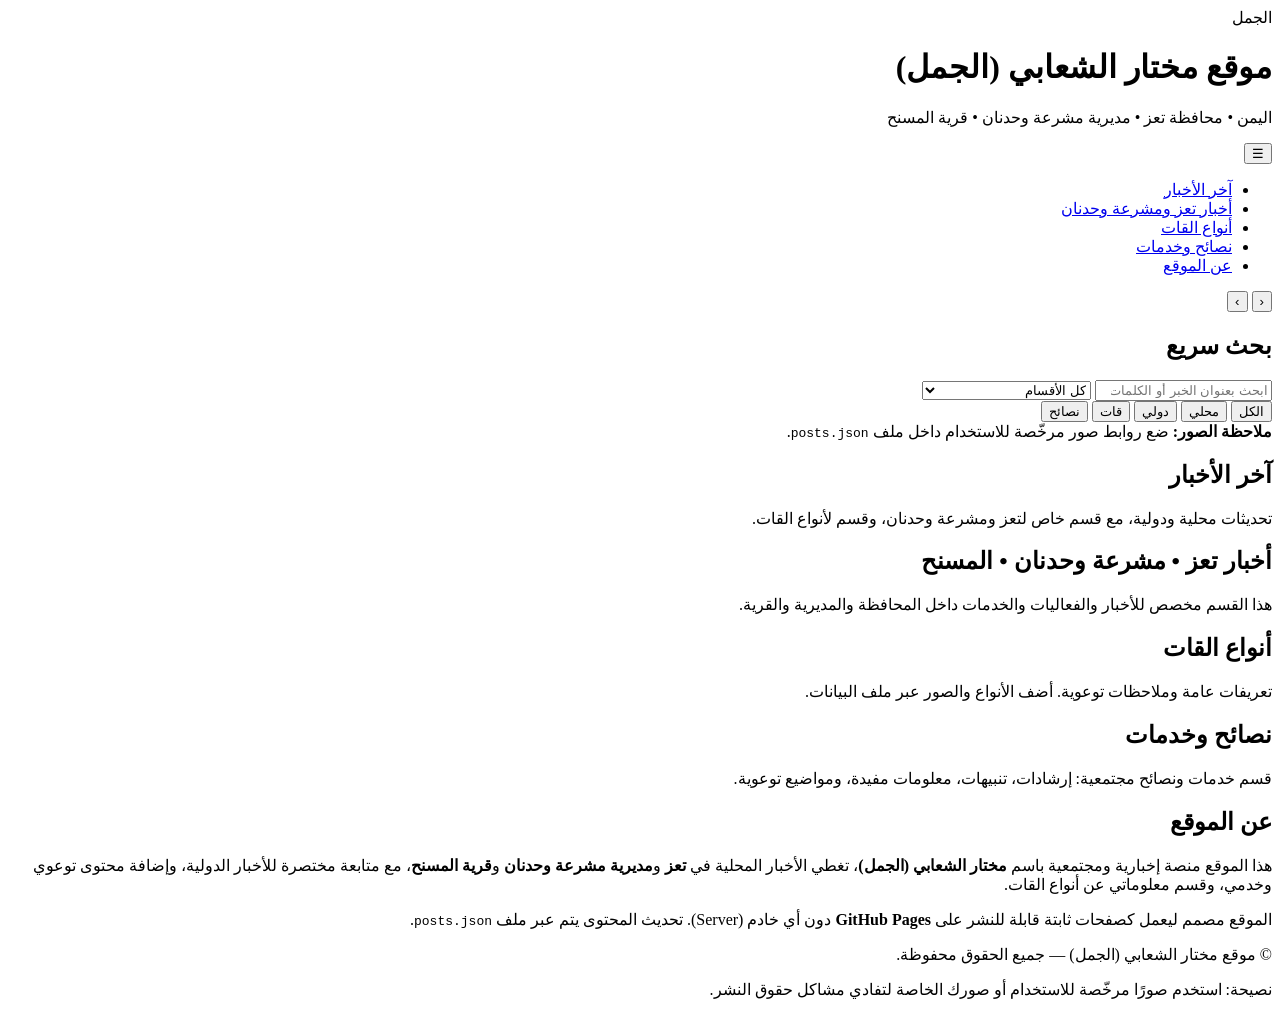
==== index.html @ b80a0e50 "Create index.html" ====
<!doctype html>
<html lang="ar" dir="rtl">
<head>
  <meta charset="utf-8" />
  <meta name="viewport" content="width=device-width, initial-scale=1" />
  <title>موقع مختار الشعابي (الجمل) الإخباري</title>
  <meta name="description" content="أخبار تعز ومشرعة وحدنان وقرية المسنح، وأخبار محلية ودولية ونصائح وخدمات." />
  <link rel="stylesheet" href="assets/css/style.css" />
</head>

<body>
  <header class="site-header">
    <div class="container header-inner">
      <div class="brand">
        <div class="logo">الجمل</div>
        <div class="brand-text">
          <h1>موقع مختار الشعابي (الجمل)</h1>
          <p>اليمن • محافظة تعز • مديرية مشرعة وحدنان • قرية المسنح</p>
        </div>
      </div>

      <nav class="nav">
        <button class="nav-toggle" id="navToggle" aria-label="فتح القائمة">☰</button>
        <ul id="navMenu" class="nav-menu">
          <li><a href="#latest">آخر الأخبار</a></li>
          <li><a href="#local">أخبار تعز ومشرعة وحدنان</a></li>
          <li><a href="#qat">أنواع القات</a></li>
          <li><a href="#tips">نصائح وخدمات</a></li>
          <li><a href="#about">عن الموقع</a></li>
        </ul>
      </nav>
    </div>
  </header>

  <main>
    <!-- Hero / Slider -->
    <section class="hero">
      <div class="container">
        <div class="hero-grid">
          <div class="slider" id="slider">
            <div class="slider-track" id="sliderTrack"></div>
            <div class="slider-controls">
              <button class="btn" id="prevSlide" aria-label="السابق">‹</button>
              <button class="btn" id="nextSlide" aria-label="التالي">›</button>
            </div>
          </div>

          <aside class="sidebar-card">
            <h2>بحث سريع</h2>
            <div class="search">
              <input id="searchInput" type="search" placeholder="ابحث بعنوان الخبر أو الكلمات…" />
              <select id="categorySelect">
                <option value="all">كل الأقسام</option>
                <option value="local">محلي (تعز/مشرعة وحدنان)</option>
                <option value="international">دولي</option>
                <option value="qat">أنواع القات</option>
                <option value="tips">نصائح وخدمات</option>
              </select>
            </div>

            <div class="chips" id="chips">
              <button class="chip active" data-filter="all">الكل</button>
              <button class="chip" data-filter="local">محلي</button>
              <button class="chip" data-filter="international">دولي</button>
              <button class="chip" data-filter="qat">قات</button>
              <button class="chip" data-filter="tips">نصائح</button>
            </div>

            <div class="note">
              <strong>ملاحظة الصور:</strong>
              ضع روابط صور مرخّصة للاستخدام داخل ملف <code>posts.json</code>.
            </div>
          </aside>
        </div>
      </div>
    </section>

    <!-- Latest -->
    <section class="section" id="latest">
      <div class="container">
        <div class="section-head">
          <h2>آخر الأخبار</h2>
          <p>تحديثات محلية ودولية، مع قسم خاص لتعز ومشرعة وحدنان، وقسم لأنواع القات.</p>
        </div>
        <div class="grid" id="latestGrid"></div>
      </div>
    </section>

    <!-- Local -->
    <section class="section alt" id="local">
      <div class="container">
        <div class="section-head">
          <h2>أخبار تعز • مشرعة وحدنان • المسنح</h2>
          <p>هذا القسم مخصص للأخبار والفعاليات والخدمات داخل المحافظة والمديرية والقرية.</p>
        </div>
        <div class="grid" id="localGrid"></div>
      </div>
    </section>

    <!-- Qat Types -->
    <section class="section" id="qat">
      <div class="container">
        <div class="section-head">
          <h2>أنواع القات</h2>
          <p>تعريفات عامة وملاحظات توعوية. أضف الأنواع والصور عبر ملف البيانات.</p>
        </div>
        <div class="grid" id="qatGrid"></div>
      </div>
    </section>

    <!-- Tips -->
    <section class="section alt" id="tips">
      <div class="container">
        <div class="section-head">
          <h2>نصائح وخدمات</h2>
          <p>قسم خدمات ونصائح مجتمعية: إرشادات، تنبيهات، معلومات مفيدة، ومواضيع توعوية.</p>
        </div>
        <div class="grid" id="tipsGrid"></div>
      </div>
    </section>

    <!-- About -->
    <section class="section" id="about">
      <div class="container">
        <div class="about">
          <h2>عن الموقع</h2>
          <p>
            هذا الموقع منصة إخبارية ومجتمعية باسم <strong>مختار الشعابي (الجمل)</strong>، تغطي الأخبار المحلية في
            <strong>تعز</strong> و<strong>مديرية مشرعة وحدنان</strong> و<strong>قرية المسنح</strong>، مع متابعة مختصرة للأخبار الدولية،
            وإضافة محتوى توعوي وخدمي، وقسم معلوماتي عن أنواع القات.
          </p>
          <p>
            الموقع مصمم ليعمل كصفحات ثابتة قابلة للنشر على <strong>GitHub Pages</strong> دون أي خادم (Server).
            تحديث المحتوى يتم عبر ملف <code>posts.json</code>.
          </p>
        </div>
      </div>
    </section>
  </main>

  <footer class="site-footer">
    <div class="container footer-inner">
      <p>© <span id="year"></span> موقع مختار الشعابي (الجمل) — جميع الحقوق محفوظة.</p>
      <p class="muted">نصيحة: استخدم صورًا مرخّصة للاستخدام أو صورك الخاصة لتفادي مشاكل حقوق النشر.</p>
    </div>
  </footer>

  <script src="assets/js/app.js"></script>
</body>
  </html>
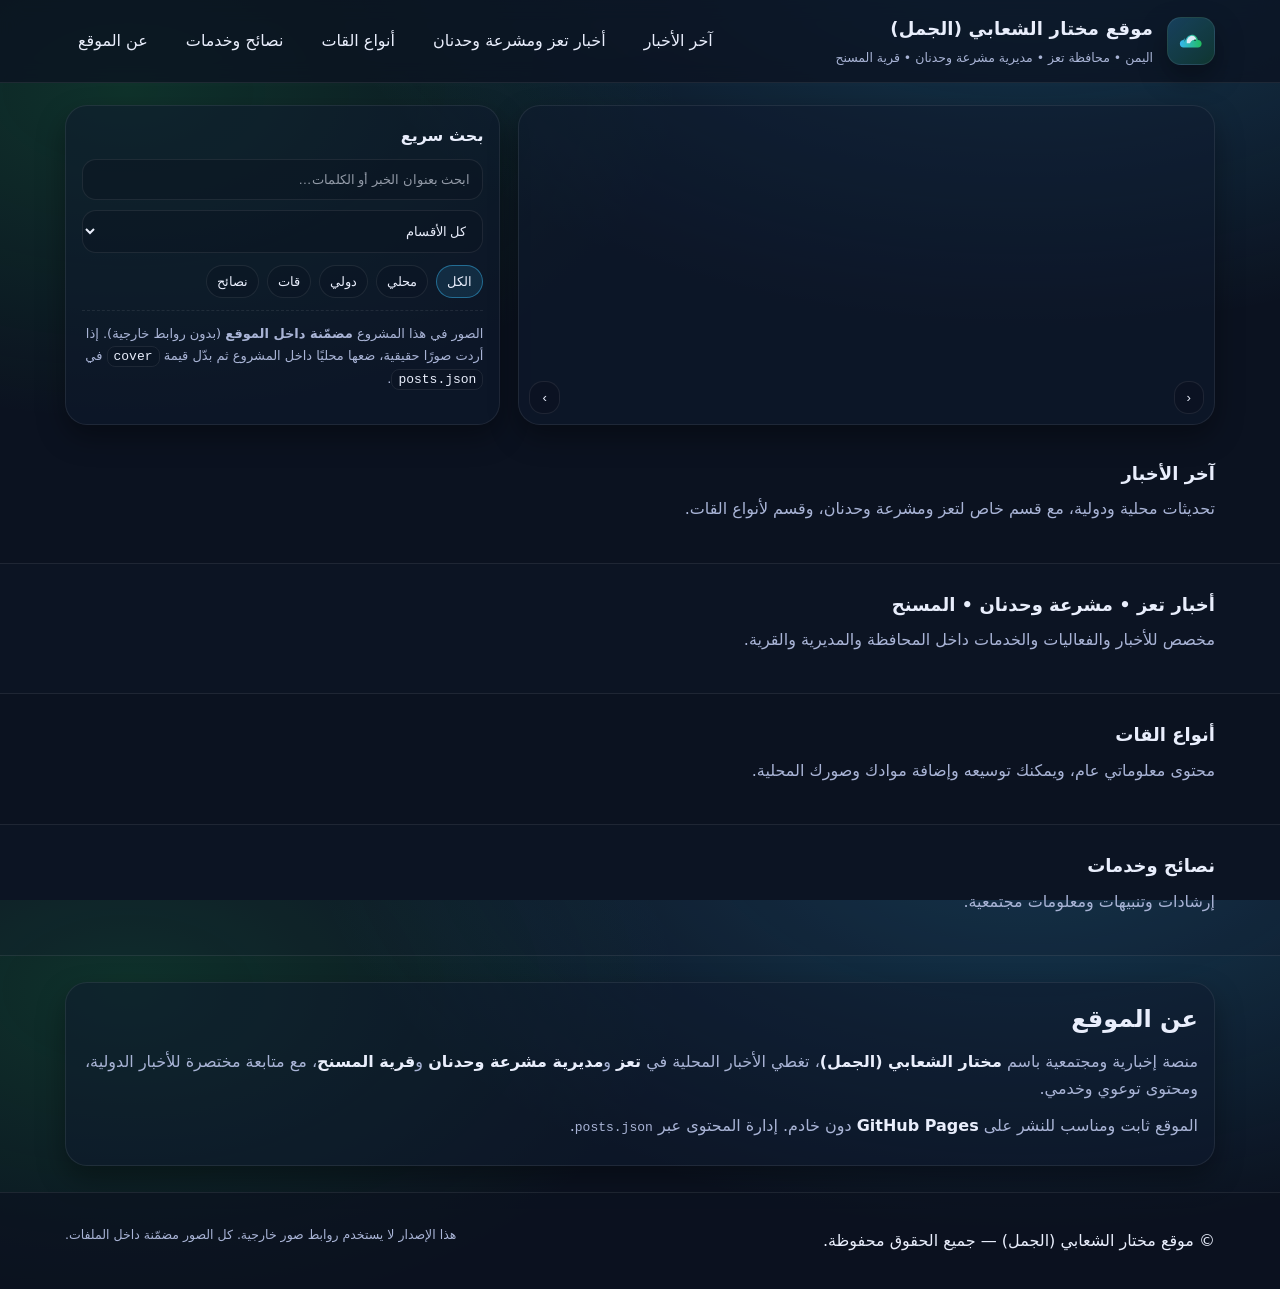
==== commit c811fbb2: "Update index.html" ====
--- a/index.html
+++ b/index.html
@@ -12,7 +12,19 @@
   <header class="site-header">
     <div class="container header-inner">
       <div class="brand">
-        <div class="logo">الجمل</div>
+        <div class="logo" aria-label="شعار الجمل">
+          <svg viewBox="0 0 64 64" width="34" height="34" role="img" aria-hidden="true">
+            <defs>
+              <linearGradient id="g" x1="0" x2="1">
+                <stop offset="0" stop-color="rgba(56,189,248,0.95)"/>
+                <stop offset="1" stop-color="rgba(34,197,94,0.95)"/>
+              </linearGradient>
+            </defs>
+            <path fill="url(#g)" d="M20 34c2-7 7-14 14-14 6 0 10 5 11 10 4 0 7 3 7 7 0 4-3 7-7 7H18c-4 0-7-3-7-7 0-4 3-7 7-7 0-1 1-2 2-3z"/>
+            <path fill="rgba(233,238,252,0.92)" d="M24 31c1-4 5-9 10-9 4 0 7 3 8 7-5 0-10 2-12 7h-6z"/>
+            <circle cx="39.5" cy="30.5" r="1.5" fill="rgba(11,18,32,0.9)"/>
+          </svg>
+        </div>
         <div class="brand-text">
           <h1>موقع مختار الشعابي (الجمل)</h1>
           <p>اليمن • محافظة تعز • مديرية مشرعة وحدنان • قرية المسنح</p>
@@ -33,7 +45,6 @@
   </header>
 
   <main>
-    <!-- Hero / Slider -->
     <section class="hero">
       <div class="container">
         <div class="hero-grid">
@@ -67,15 +78,14 @@
             </div>
 
             <div class="note">
-              <strong>ملاحظة الصور:</strong>
-              ضع روابط صور مرخّصة للاستخدام داخل ملف <code>posts.json</code>.
+              الصور في هذا المشروع <strong>مضمّنة داخل الموقع</strong> (بدون روابط خارجية).
+              إذا أردت صورًا حقيقية، ضعها محليًا داخل المشروع ثم بدّل قيمة <code>cover</code> في <code>posts.json</code>.
             </div>
           </aside>
         </div>
       </div>
     </section>
 
-    <!-- Latest -->
     <section class="section" id="latest">
       <div class="container">
         <div class="section-head">
@@ -86,52 +96,47 @@
       </div>
     </section>
 
-    <!-- Local -->
     <section class="section alt" id="local">
       <div class="container">
         <div class="section-head">
           <h2>أخبار تعز • مشرعة وحدنان • المسنح</h2>
-          <p>هذا القسم مخصص للأخبار والفعاليات والخدمات داخل المحافظة والمديرية والقرية.</p>
+          <p>مخصص للأخبار والفعاليات والخدمات داخل المحافظة والمديرية والقرية.</p>
         </div>
         <div class="grid" id="localGrid"></div>
       </div>
     </section>
 
-    <!-- Qat Types -->
     <section class="section" id="qat">
       <div class="container">
         <div class="section-head">
           <h2>أنواع القات</h2>
-          <p>تعريفات عامة وملاحظات توعوية. أضف الأنواع والصور عبر ملف البيانات.</p>
+          <p>محتوى معلوماتي عام، ويمكنك توسيعه وإضافة موادك وصورك المحلية.</p>
         </div>
         <div class="grid" id="qatGrid"></div>
       </div>
     </section>
 
-    <!-- Tips -->
     <section class="section alt" id="tips">
       <div class="container">
         <div class="section-head">
           <h2>نصائح وخدمات</h2>
-          <p>قسم خدمات ونصائح مجتمعية: إرشادات، تنبيهات، معلومات مفيدة، ومواضيع توعوية.</p>
+          <p>إرشادات وتنبيهات ومعلومات مجتمعية.</p>
         </div>
         <div class="grid" id="tipsGrid"></div>
       </div>
     </section>
 
-    <!-- About -->
     <section class="section" id="about">
       <div class="container">
         <div class="about">
           <h2>عن الموقع</h2>
           <p>
-            هذا الموقع منصة إخبارية ومجتمعية باسم <strong>مختار الشعابي (الجمل)</strong>، تغطي الأخبار المحلية في
-            <strong>تعز</strong> و<strong>مديرية مشرعة وحدنان</strong> و<strong>قرية المسنح</strong>، مع متابعة مختصرة للأخبار الدولية،
-            وإضافة محتوى توعوي وخدمي، وقسم معلوماتي عن أنواع القات.
+            منصة إخبارية ومجتمعية باسم <strong>مختار الشعابي (الجمل)</strong>،
+            تغطي الأخبار المحلية في <strong>تعز</strong> و<strong>مديرية مشرعة وحدنان</strong> و<strong>قرية المسنح</strong>،
+            مع متابعة مختصرة للأخبار الدولية، ومحتوى توعوي وخدمي.
           </p>
           <p>
-            الموقع مصمم ليعمل كصفحات ثابتة قابلة للنشر على <strong>GitHub Pages</strong> دون أي خادم (Server).
-            تحديث المحتوى يتم عبر ملف <code>posts.json</code>.
+            الموقع ثابت ومناسب للنشر على <strong>GitHub Pages</strong> دون خادم. إدارة المحتوى عبر <code>posts.json</code>.
           </p>
         </div>
       </div>
@@ -141,10 +146,11 @@
   <footer class="site-footer">
     <div class="container footer-inner">
       <p>© <span id="year"></span> موقع مختار الشعابي (الجمل) — جميع الحقوق محفوظة.</p>
-      <p class="muted">نصيحة: استخدم صورًا مرخّصة للاستخدام أو صورك الخاصة لتفادي مشاكل حقوق النشر.</p>
+      <p class="muted">هذا الإصدار لا يستخدم روابط صور خارجية. كل الصور مضمّنة داخل الملفات.</p>
     </div>
   </footer>
 
+  <div class="page-transition" id="pageTransition" aria-hidden="true"></div>
   <script src="assets/js/app.js"></script>
 </body>
   </html>
--- a/assets/css/style.css
+++ b/assets/css/style.css
@@ -0,0 +1,382 @@
+:root{
+  --bg:#0b1220;
+  --card:#101a2e;
+  --alt:#0e1830;
+  --text:#e9eefc;
+  --muted:#a9b4d6;
+  --accent:#38bdf8;
+  --accent2:#22c55e;
+  --danger:#ef4444;
+  --border:rgba(255,255,255,0.08);
+  --shadow: 0 12px 28px rgba(0,0,0,0.35);
+  --radius: 16px;
+  --radius2: 22px;
+}
+
+*{box-sizing:border-box}
+html,body{height:100%}
+body{
+  margin:0;
+  font-family: system-ui, -apple-system, "Segoe UI", Tahoma, Arial, sans-serif;
+  background: radial-gradient(1200px 700px at 80% -10%, rgba(56,189,248,0.25), transparent 60%),
+              radial-gradient(1000px 600px at 10% 10%, rgba(34,197,94,0.18), transparent 55%),
+              var(--bg);
+  color:var(--text);
+  line-height:1.7;
+}
+
+.container{
+  width:min(1150px, 92%);
+  margin-inline:auto;
+}
+
+.site-header{
+  position:sticky;
+  top:0;
+  z-index:10;
+  background: rgba(11,18,32,0.75);
+  backdrop-filter: blur(10px);
+  border-bottom:1px solid var(--border);
+}
+.site-header.compact{position:relative}
+.header-inner{
+  display:flex;
+  align-items:center;
+  justify-content:space-between;
+  gap:16px;
+  padding:14px 0;
+}
+
+.brand{
+  display:flex;
+  align-items:center;
+  gap:14px;
+}
+.brand.small .brand-text h1{font-size:16px}
+.brand-text h1{
+  margin:0;
+  font-size:18px;
+  letter-spacing:0.2px;
+}
+.brand-text p{
+  margin:2px 0 0;
+  color:var(--muted);
+  font-size:12.5px;
+}
+
+.logo{
+  width:48px;
+  height:48px;
+  border-radius:14px;
+  display:grid;
+  place-items:center;
+  background: linear-gradient(135deg, rgba(56,189,248,0.25), rgba(34,197,94,0.18));
+  border:1px solid var(--border);
+  box-shadow: var(--shadow);
+  font-weight:800;
+}
+
+.nav{position:relative}
+.nav-toggle{
+  display:none;
+  border:1px solid var(--border);
+  background: rgba(16,26,46,0.7);
+  color:var(--text);
+  padding:10px 12px;
+  border-radius:12px;
+}
+.nav-menu{
+  list-style:none;
+  display:flex;
+  gap:12px;
+  margin:0;
+  padding:0;
+}
+.nav-menu a{
+  color:var(--text);
+  text-decoration:none;
+  padding:10px 12px;
+  border-radius:12px;
+  border:1px solid transparent;
+}
+.nav-menu a:hover{
+  border-color: var(--border);
+  background: rgba(16,26,46,0.55);
+}
+
+.hero{padding:22px 0 8px}
+.hero-grid{
+  display:grid;
+  grid-template-columns: 1.6fr 1fr;
+  gap:18px;
+  align-items:stretch;
+}
+
+.slider{
+  position:relative;
+  border:1px solid var(--border);
+  border-radius: var(--radius2);
+  overflow:hidden;
+  box-shadow: var(--shadow);
+  background: rgba(16,26,46,0.55);
+  min-height: 320px;
+}
+.slider-track{
+  display:flex;
+  height:100%;
+  transition: transform 350ms ease;
+}
+.slide{
+  min-width:100%;
+  padding:18px;
+  display:grid;
+  grid-template-columns: 1fr;
+  gap:14px;
+}
+.slide img{
+  width:100%;
+  height:200px;
+  object-fit:cover;
+  border-radius: 14px;
+  border:1px solid var(--border);
+}
+.slide .meta{
+  display:flex;
+  gap:8px;
+  flex-wrap:wrap;
+  color:var(--muted);
+  font-size:13px;
+}
+.badge{
+  display:inline-flex;
+  align-items:center;
+  gap:6px;
+  padding:5px 10px;
+  border-radius:999px;
+  border:1px solid var(--border);
+  background: rgba(16,26,46,0.6);
+  font-size:12px;
+  color: var(--text);
+}
+.badge.local{outline:1px solid rgba(56,189,248,0.25)}
+.badge.international{outline:1px solid rgba(34,197,94,0.25)}
+.badge.qat{outline:1px solid rgba(239,68,68,0.2)}
+.badge.tips{outline:1px solid rgba(168,85,247,0.18)}
+
+.slide h3{margin:0; font-size:20px}
+.slide p{margin:0; color:var(--muted)}
+.slide a{color:var(--accent); text-decoration:none}
+.slide a:hover{text-decoration:underline}
+
+.slider-controls{
+  position:absolute;
+  inset-inline: 10px;
+  bottom:10px;
+  display:flex;
+  justify-content:space-between;
+  pointer-events:none;
+}
+.btn{
+  pointer-events:auto;
+  border:1px solid var(--border);
+  background: rgba(11,18,32,0.55);
+  color:var(--text);
+  border-radius: 14px;
+  padding:8px 12px;
+  cursor:pointer;
+}
+.btn:hover{background: rgba(16,26,46,0.65)}
+
+.sidebar-card{
+  border:1px solid var(--border);
+  border-radius: var(--radius2);
+  background: rgba(16,26,46,0.55);
+  box-shadow: var(--shadow);
+  padding:16px;
+}
+.sidebar-card h2{margin:0 0 10px; font-size:16px}
+
+.search{
+  display:grid;
+  gap:10px;
+}
+.search input, .search select{
+  width:100%;
+  padding:12px 12px;
+  border-radius:14px;
+  border:1px solid var(--border);
+  background: rgba(11,18,32,0.4);
+  color:var(--text);
+}
+.search input::placeholder{color: rgba(233,238,252,0.6)}
+
+.chips{
+  display:flex;
+  gap:8px;
+  flex-wrap:wrap;
+  margin-top:12px;
+}
+.chip{
+  border:1px solid var(--border);
+  background: rgba(11,18,32,0.35);
+  color:var(--text);
+  padding:8px 10px;
+  border-radius:999px;
+  cursor:pointer;
+  font-size:13px;
+}
+.chip.active{
+  border-color: rgba(56,189,248,0.45);
+  background: rgba(56,189,248,0.12);
+}
+
+.note{
+  margin-top:12px;
+  font-size:13px;
+  color:var(--muted);
+  border-top:1px dashed var(--border);
+  padding-top:12px;
+}
+.note code{
+  background: rgba(11,18,32,0.35);
+  padding:2px 6px;
+  border-radius:8px;
+  border:1px solid var(--border);
+  color:var(--text);
+}
+
+.section{padding:26px 0}
+.section.alt{background: rgba(16,26,46,0.25); border-top:1px solid var(--border); border-bottom:1px solid var(--border)}
+.section-head{
+  margin-bottom:14px;
+}
+.section-head h2{margin:0; font-size:18px}
+.section-head p{margin:6px 0 0; color:var(--muted)}
+
+.grid{
+  display:grid;
+  grid-template-columns: repeat(3, 1fr);
+  gap:14px;
+}
+
+.card{
+  border:1px solid var(--border);
+  border-radius: var(--radius2);
+  background: rgba(16,26,46,0.55);
+  box-shadow: var(--shadow);
+  overflow:hidden;
+  display:flex;
+  flex-direction:column;
+}
+.card img{
+  width:100%;
+  height:160px;
+  object-fit:cover;
+  border-bottom:1px solid var(--border);
+}
+.card-body{
+  padding:14px;
+  display:flex;
+  flex-direction:column;
+  gap:10px;
+}
+.card-title{
+  margin:0;
+  font-size:16px;
+}
+.card-excerpt{
+  margin:0;
+  color:var(--muted);
+  font-size:13.5px;
+}
+.card-meta{
+  display:flex;
+  gap:8px;
+  flex-wrap:wrap;
+  align-items:center;
+  justify-content:space-between;
+  color:var(--muted);
+  font-size:12.5px;
+}
+.read-more{
+  color:var(--accent);
+  text-decoration:none;
+  font-weight:600;
+}
+.read-more:hover{text-decoration:underline}
+
+.about{
+  border:1px solid var(--border);
+  border-radius: var(--radius2);
+  background: rgba(16,26,46,0.55);
+  box-shadow: var(--shadow);
+  padding:16px;
+}
+.about h2{margin:0 0 8px}
+.about p{margin:0 0 10px; color:var(--muted)}
+.about strong{color:var(--text)}
+
+.site-footer{
+  border-top:1px solid var(--border);
+  padding:18px 0;
+  background: rgba(11,18,32,0.65);
+}
+.footer-inner{
+  display:flex;
+  justify-content:space-between;
+  gap:12px;
+  flex-wrap:wrap;
+}
+.muted{color:var(--muted); font-size:12.5px}
+
+.back-link{
+  color:var(--accent);
+  text-decoration:none;
+  padding:10px 12px;
+  border-radius:12px;
+  border:1px solid var(--border);
+  background: rgba(16,26,46,0.45);
+}
+.back-link:hover{text-decoration:underline}
+
+.post{
+  border:1px solid var(--border);
+  border-radius: var(--radius2);
+  background: rgba(16,26,46,0.55);
+  box-shadow: var(--shadow);
+  overflow:hidden;
+}
+.post-cover{
+  width:100%;
+  height:320px;
+  object-fit:cover;
+  border-bottom:1px solid var(--border);
+}
+.post-body{padding:18px}
+.post-body h1{margin:0 0 10px; font-size:22px}
+.post-body .meta{display:flex; gap:10px; flex-wrap:wrap; color:var(--muted); font-size:13px; margin-bottom:10px}
+.post-body .content{color:var(--text)}
+.post-body .content p{margin:0 0 12px; color:var(--muted)}
+
+@media (max-width: 980px){
+  .hero-grid{grid-template-columns:1fr}
+  .grid{grid-template-columns: repeat(2, 1fr)}
+  .nav-toggle{display:inline-flex}
+  .nav-menu{
+    display:none;
+    position:absolute;
+    top:52px;
+    left:0;
+    right:0;
+    background: rgba(11,18,32,0.92);
+    border:1px solid var(--border);
+    border-radius: 16px;
+    padding:10px;
+    flex-direction:column;
+  }
+  .nav-menu.open{display:flex}
+}
+@media (max-width: 560px){
+  .grid{grid-template-columns:1fr}
+  .post-cover{height:220px}
+    }
